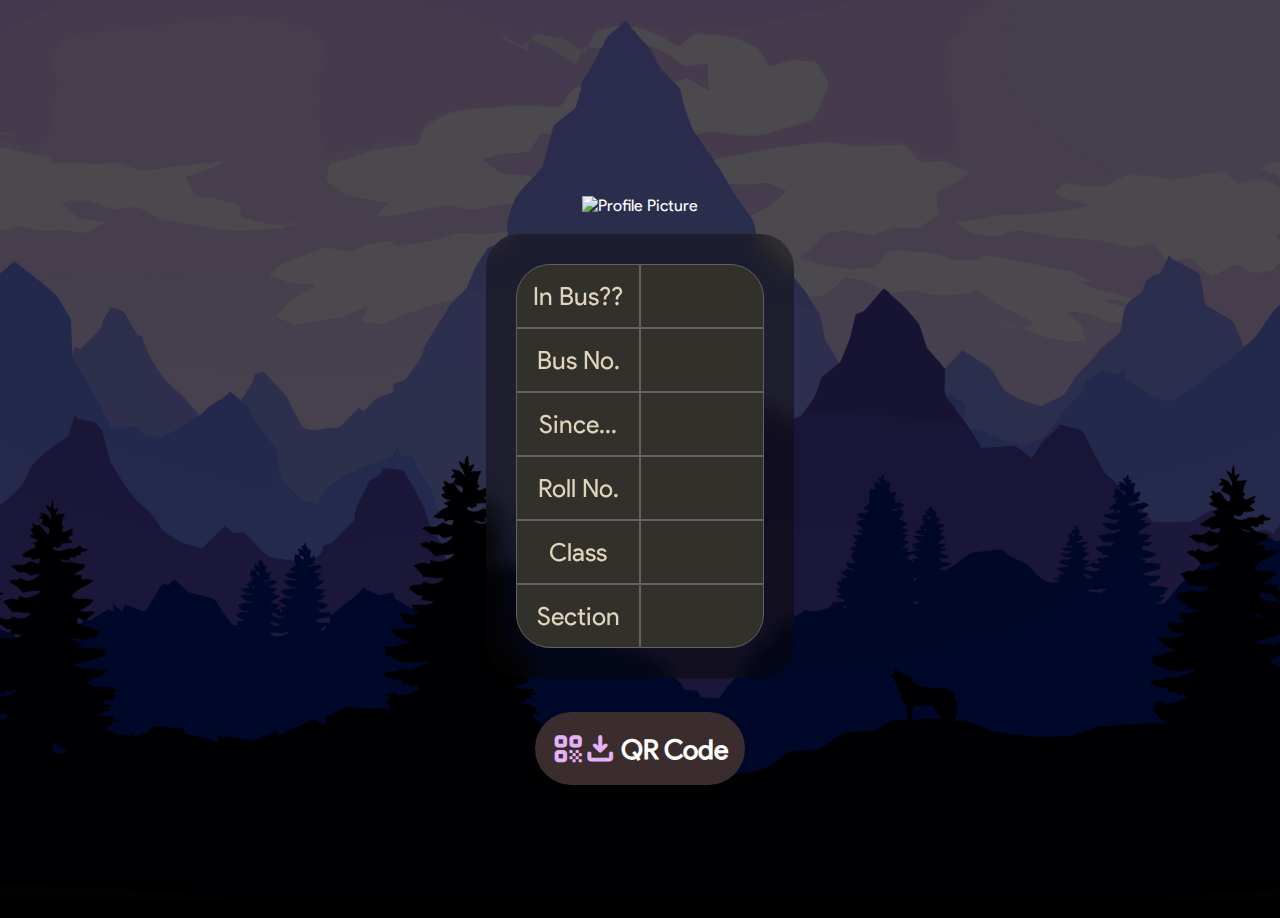
==== student.htm @ 613ca8a0 "Add files via upload" ====
<!DOCTYPE html>
<html>

<head>
    <meta charset="UTF-8">
    <meta name="viewport" content="width=device-width, initial-scale=1.0">
    <title>Document</title>
    <link rel="stylesheet" href="common.css">
    <link rel="stylesheet" href="student.css">
</head>

<body bgcolor="black">
    <center>
        <img alt="Profile Picture" id="dp">
        <font size="69px" color="#fae4b9" id="nam"></font>
    </center>
    <br>
    <div>
       <span>In Bus??</span><span></span>
       <span>Bus No.</span><span></span>
       <span>Since...</span><span></span>
       <span>Roll No.</span><span></span>
       <span>Class</span><span></span>
       <span>Section</span><span></span>
    </div>

    <b id="qr" onclick="dqr();"><sub class="icon">qr_codedownload</sub> QR Code</b>

    <script src="Firebase8.js"></script>
    <script src="common.js"></script>
    <script src="student.js"></script>
</body>
---- common.css ----
body {
    background-repeat: no-repeat;
    background-position: center;
    background-size: cover;
    background-attachment: fixed;
    height: 100vh;
    margin: 0;
    padding: 0;
    font-family: product;
    color: white;
    overflow: hidden;
}

* {
    transition: .5s;
    transition-timing-function: cubic-bezier(0.25, 0.1, 0.25, 1.2);
}

.icon {
    font-family: icon;
    font-size: larger;
    color: rgb(228, 178, 247);
}

@font-face {
    font-family: product;
    src: url("product.ttf");
}

@font-face {
    font-family: icon;
    src: url("Icons.woff2");
}

header {
    font-size: xx-large;
    background: rgba(0, 0, 0, .8);
    top: 0;
    width: 100vw; 
    z-index: 1;
    backdrop-filter: blur(9px);
    left: 0;
    position: absolute;
}

a{
    color: lightblue;
    text-decoration: none;
    text-align: left;
}
---- student.css ----
body{
    margin: 1vh;
    background-image: url("student-bg.svg");
    display: flex;
    align-items: center;
    justify-content: center;
    flex-direction: column;
}

center{
    margin-top: 7vh;
    display: flex;
    align-items: center;
    justify-content: center;
}

div{
    display: grid;
    grid-template-columns: 1fr 1fr;
    text-align: center;
    padding: 3ch;
    background-color: rgba(8, 6, 1, 0.4);
    backdrop-filter: blur(9px);
    color: #dfd5bc;
    border-radius: 34px;
    width: fit-content;
}

span{
    background-color: #31302a;
    font-size: 2.5ch;
    padding: 1ch;
    border: 1px solid rgb(100, 97, 97);
}

span:nth-child(1){
    border-radius: 34px 0 0 0;
}

span:nth-child(11){
    border-radius: 0 0 0 34px;
}

span:nth-child(12){
    border-radius: 0 0 34px 0;
}

span:nth-child(2){
    border-radius: 0 34px 0 0;
}

b{
    border: 0;
    border-radius: 69px;
    padding: 1ch;
    background-color: rgb(59, 45, 46);
    font-size: 2.7ch;
    color: white;
    margin-top: 2ch;
}

b:active{
    scale: .9;
    background-color: rgb(114, 87, 89);
}
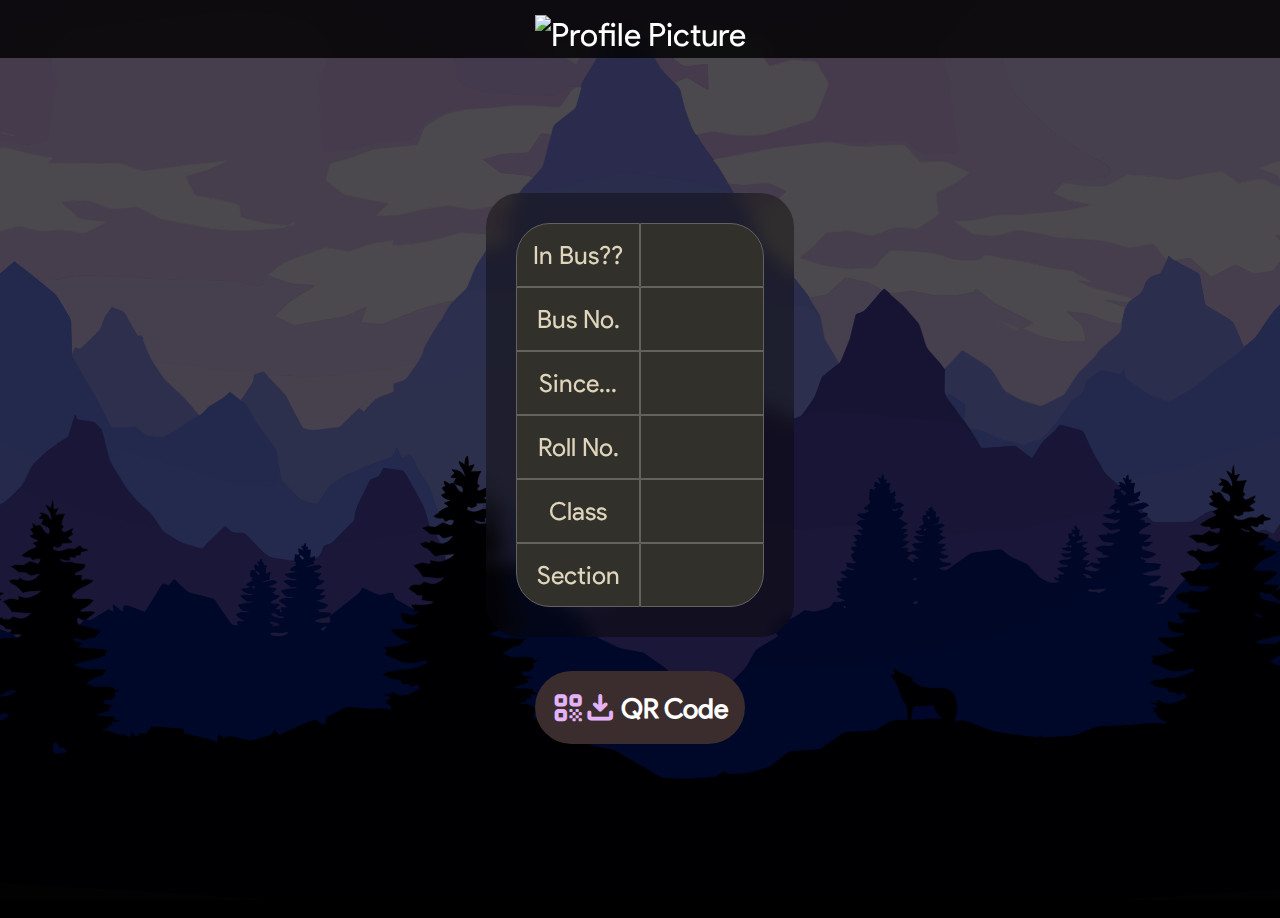
==== commit 87c64a0f: "h" ====
--- a/student.htm
+++ b/student.htm
@@ -3,16 +3,16 @@
 
 <head>
     <meta charset="UTF-8">
-    <meta name="viewport" content="width=device-width, initial-scale=1.0">
+    <meta name="viewport" content="width=device-width, initial-scale=1.0, user-scalable=no">
     <title>Document</title>
     <link rel="stylesheet" href="common.css">
     <link rel="stylesheet" href="student.css">
 </head>
 
 <body bgcolor="black">
-    <center>
+    <center><header>
         <img alt="Profile Picture" id="dp">
-        <font size="69px" color="#fae4b9" id="nam"></font>
+        <font size="69px" color="#fae4b9" id="nam"></font></header>
     </center>
     <br>
     <div>
--- a/common.css
+++ b/common.css
@@ -14,6 +14,7 @@
 * {
     transition: .5s;
     transition-timing-function: cubic-bezier(0.25, 0.1, 0.25, 1.2);
+    user-select: none;
 }
 
 .icon {
--- a/student.css
+++ b/student.css
@@ -5,13 +5,6 @@
     align-items: center;
     justify-content: center;
     flex-direction: column;
-}
-
-center{
-    margin-top: 7vh;
-    display: flex;
-    align-items: center;
-    justify-content: center;
 }
 
 div{
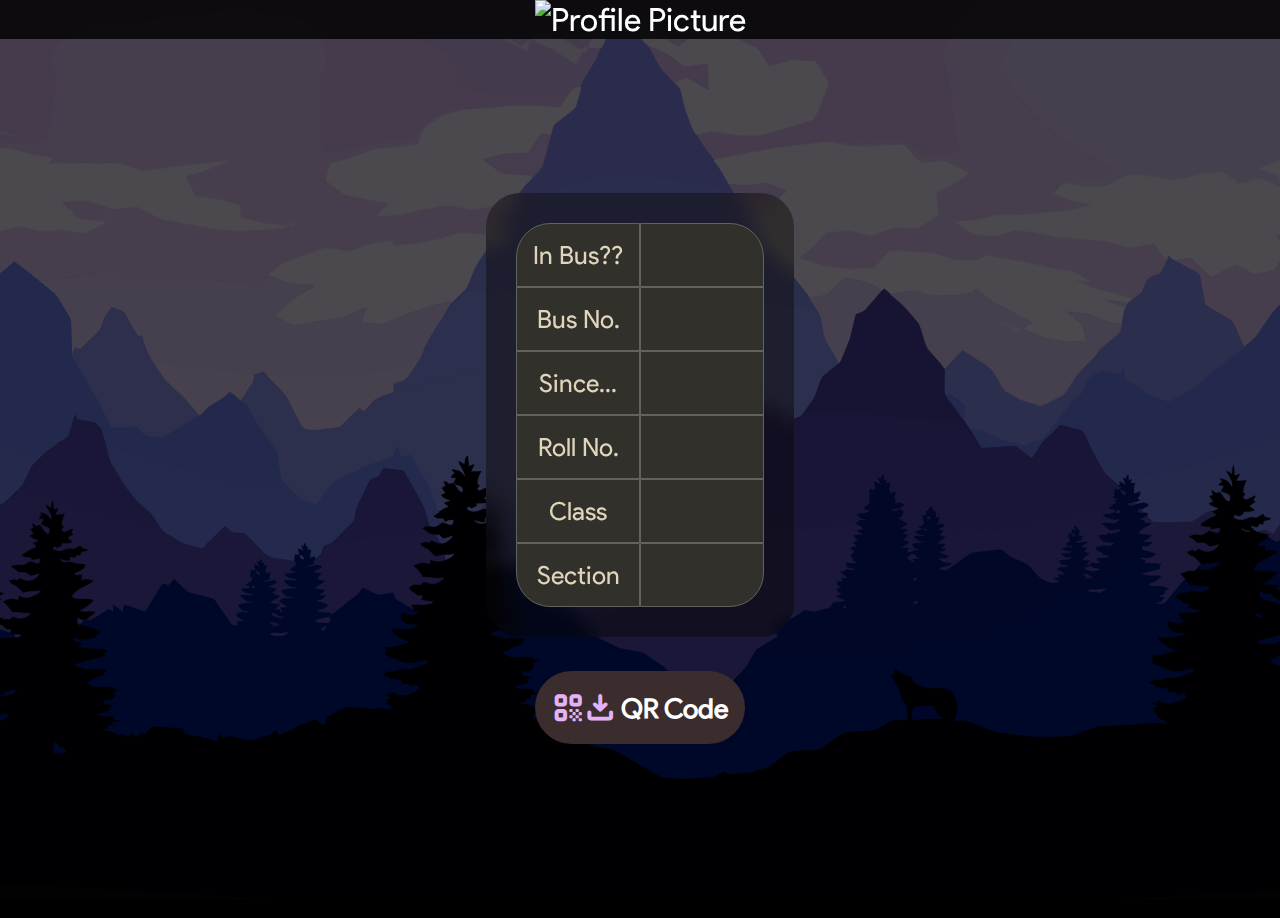
==== commit 5713ec23: "h" ====
--- a/student.htm
+++ b/student.htm
@@ -12,7 +12,7 @@
 <body bgcolor="black">
     <center><header>
         <img alt="Profile Picture" id="dp">
-        <font size="69px" color="#fae4b9" id="nam"></font></header>
+        <font color="#fae4b9" id="nam"></font></header>
     </center>
     <br>
     <div>
